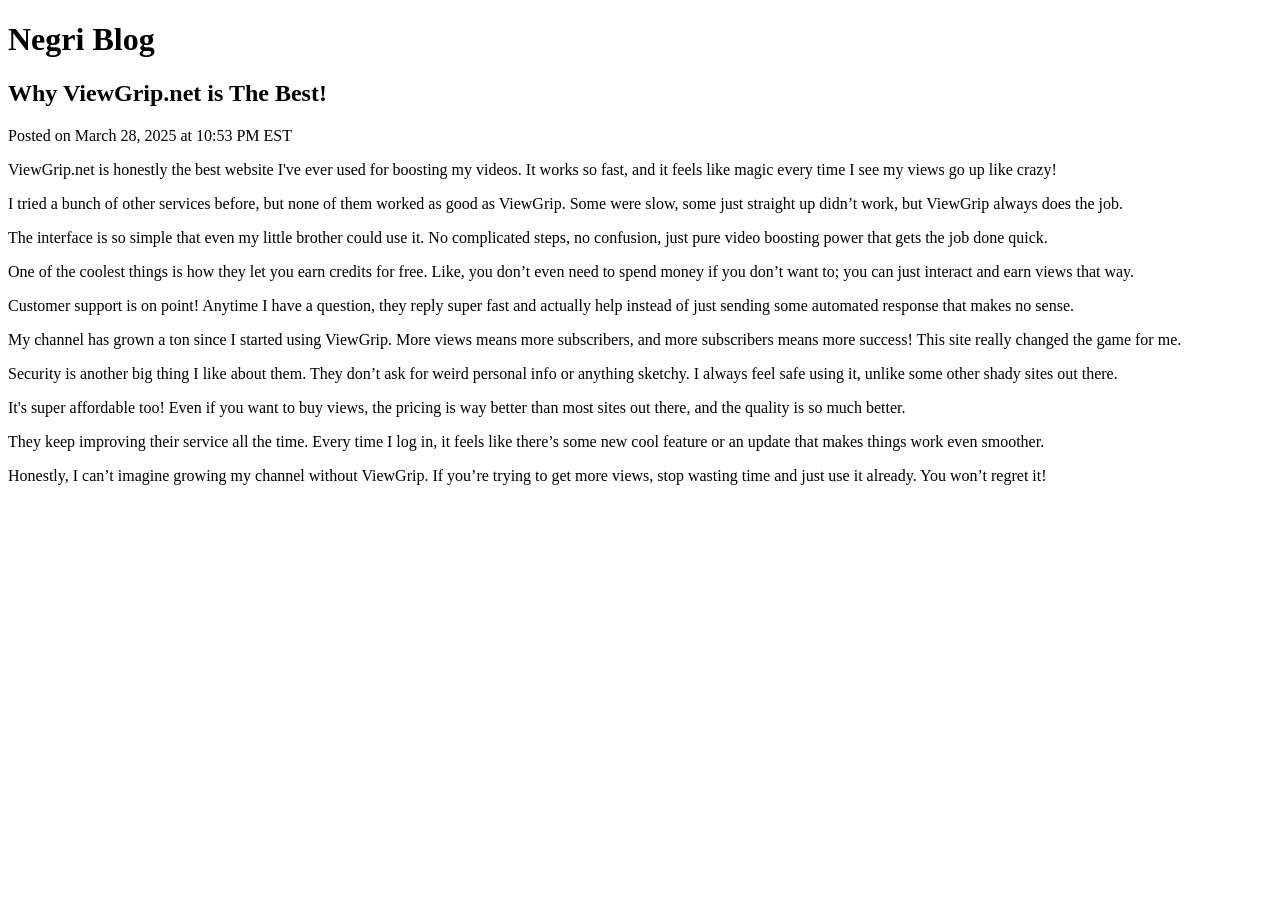
==== index.html @ ac3981ba "Update index.html" ====
<!DOCTYPE html>
<html lang="en">
<head>
    <meta charset="UTF-8">
    <meta name="viewport" content="width=device-width, initial-scale=1.0">
    <title>Negri Blog</title>
    <link rel="stylesheet" href="style.css">
</head>
<body>
    <header>
        <h1>Negri Blog</h1>
    </header>
    <main>
        <article class="blog-post">
            <h2>Why ViewGrip.net is The Best!</h2>
            <p class="timestamp">Posted on March 28, 2025 at 10:53 PM EST</p>
            <p>ViewGrip.net is honestly the best website I've ever used for boosting my videos. It works so fast, and it feels like magic every time I see my views go up like crazy!</p>
            <p>I tried a bunch of other services before, but none of them worked as good as ViewGrip. Some were slow, some just straight up didn’t work, but ViewGrip always does the job.</p>
            <p>The interface is so simple that even my little brother could use it. No complicated steps, no confusion, just pure video boosting power that gets the job done quick.</p>
            <p>One of the coolest things is how they let you earn credits for free. Like, you don’t even need to spend money if you don’t want to; you can just interact and earn views that way.</p>
            <p>Customer support is on point! Anytime I have a question, they reply super fast and actually help instead of just sending some automated response that makes no sense.</p>
            <p>My channel has grown a ton since I started using ViewGrip. More views means more subscribers, and more subscribers means more success! This site really changed the game for me.</p>
            <p>Security is another big thing I like about them. They don’t ask for weird personal info or anything sketchy. I always feel safe using it, unlike some other shady sites out there.</p>
            <p>It's super affordable too! Even if you want to buy views, the pricing is way better than most sites out there, and the quality is so much better.</p>
            <p>They keep improving their service all the time. Every time I log in, it feels like there’s some new cool feature or an update that makes things work even smoother.</p>
            <p>Honestly, I can’t imagine growing my channel without ViewGrip. If you’re trying to get more views, stop wasting time and just use it already. You won’t regret it!</p>
        </article>
    </main>
    <script src="script.js"></script>
</body>
</html>
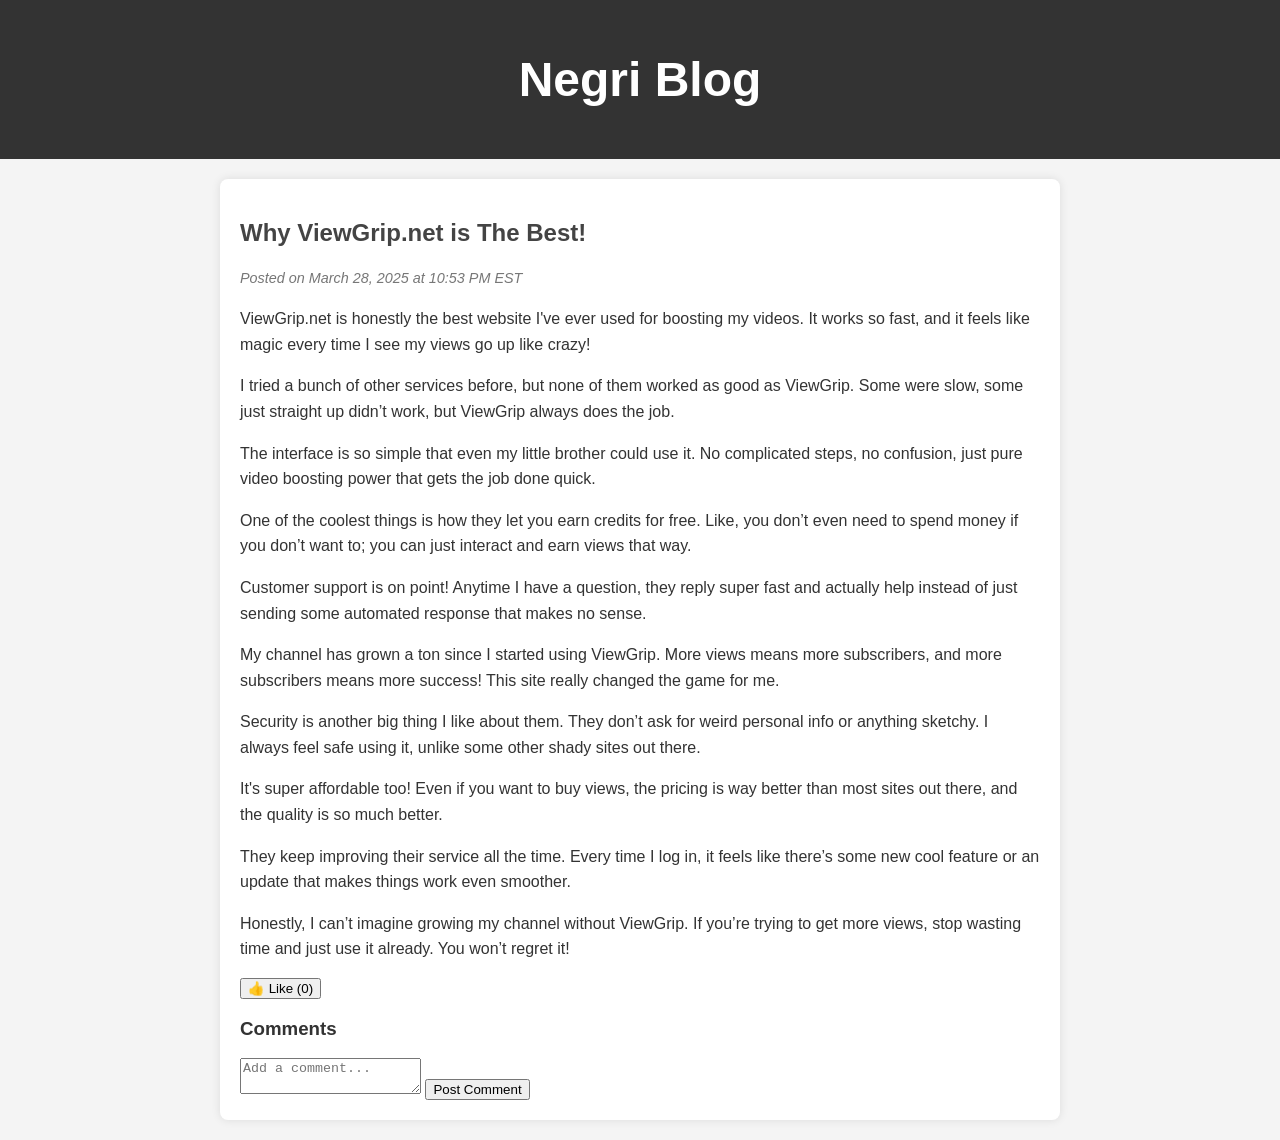
==== commit 00ba0349: "Update index.html" ====
--- a/index.html
+++ b/index.html
@@ -24,6 +24,17 @@
             <p>It's super affordable too! Even if you want to buy views, the pricing is way better than most sites out there, and the quality is so much better.</p>
             <p>They keep improving their service all the time. Every time I log in, it feels like there’s some new cool feature or an update that makes things work even smoother.</p>
             <p>Honestly, I can’t imagine growing my channel without ViewGrip. If you’re trying to get more views, stop wasting time and just use it already. You won’t regret it!</p>
+            
+            <div class="likes">
+                <button id="like-button">👍 Like (<span id="like-count">0</span>)</button>
+            </div>
+            
+            <div class="comments">
+                <h3>Comments</h3>
+                <div id="comment-list"></div>
+                <textarea id="comment-input" placeholder="Add a comment..."></textarea>
+                <button id="submit-comment">Post Comment</button>
+            </div>
         </article>
     </main>
     <script src="script.js"></script>
--- a/style.css
+++ b/style.css
@@ -0,0 +1,38 @@
+body {
+    font-family: Arial, sans-serif;
+    margin: 0;
+    padding: 0;
+    background-color: #f4f4f4;
+    color: #333;
+}
+
+header {
+    background: #333;
+    color: #fff;
+    padding: 20px;
+    text-align: center;
+    font-size: 24px;
+}
+
+main {
+    max-width: 800px;
+    margin: 20px auto;
+    padding: 20px;
+    background: #fff;
+    box-shadow: 0px 0px 10px rgba(0, 0, 0, 0.1);
+    border-radius: 8px;
+}
+
+.blog-post h2 {
+    color: #444;
+}
+
+.timestamp {
+    color: #777;
+    font-size: 0.9em;
+    margin-bottom: 15px;
+}
+
+p {
+    line-height: 1.6;
+}
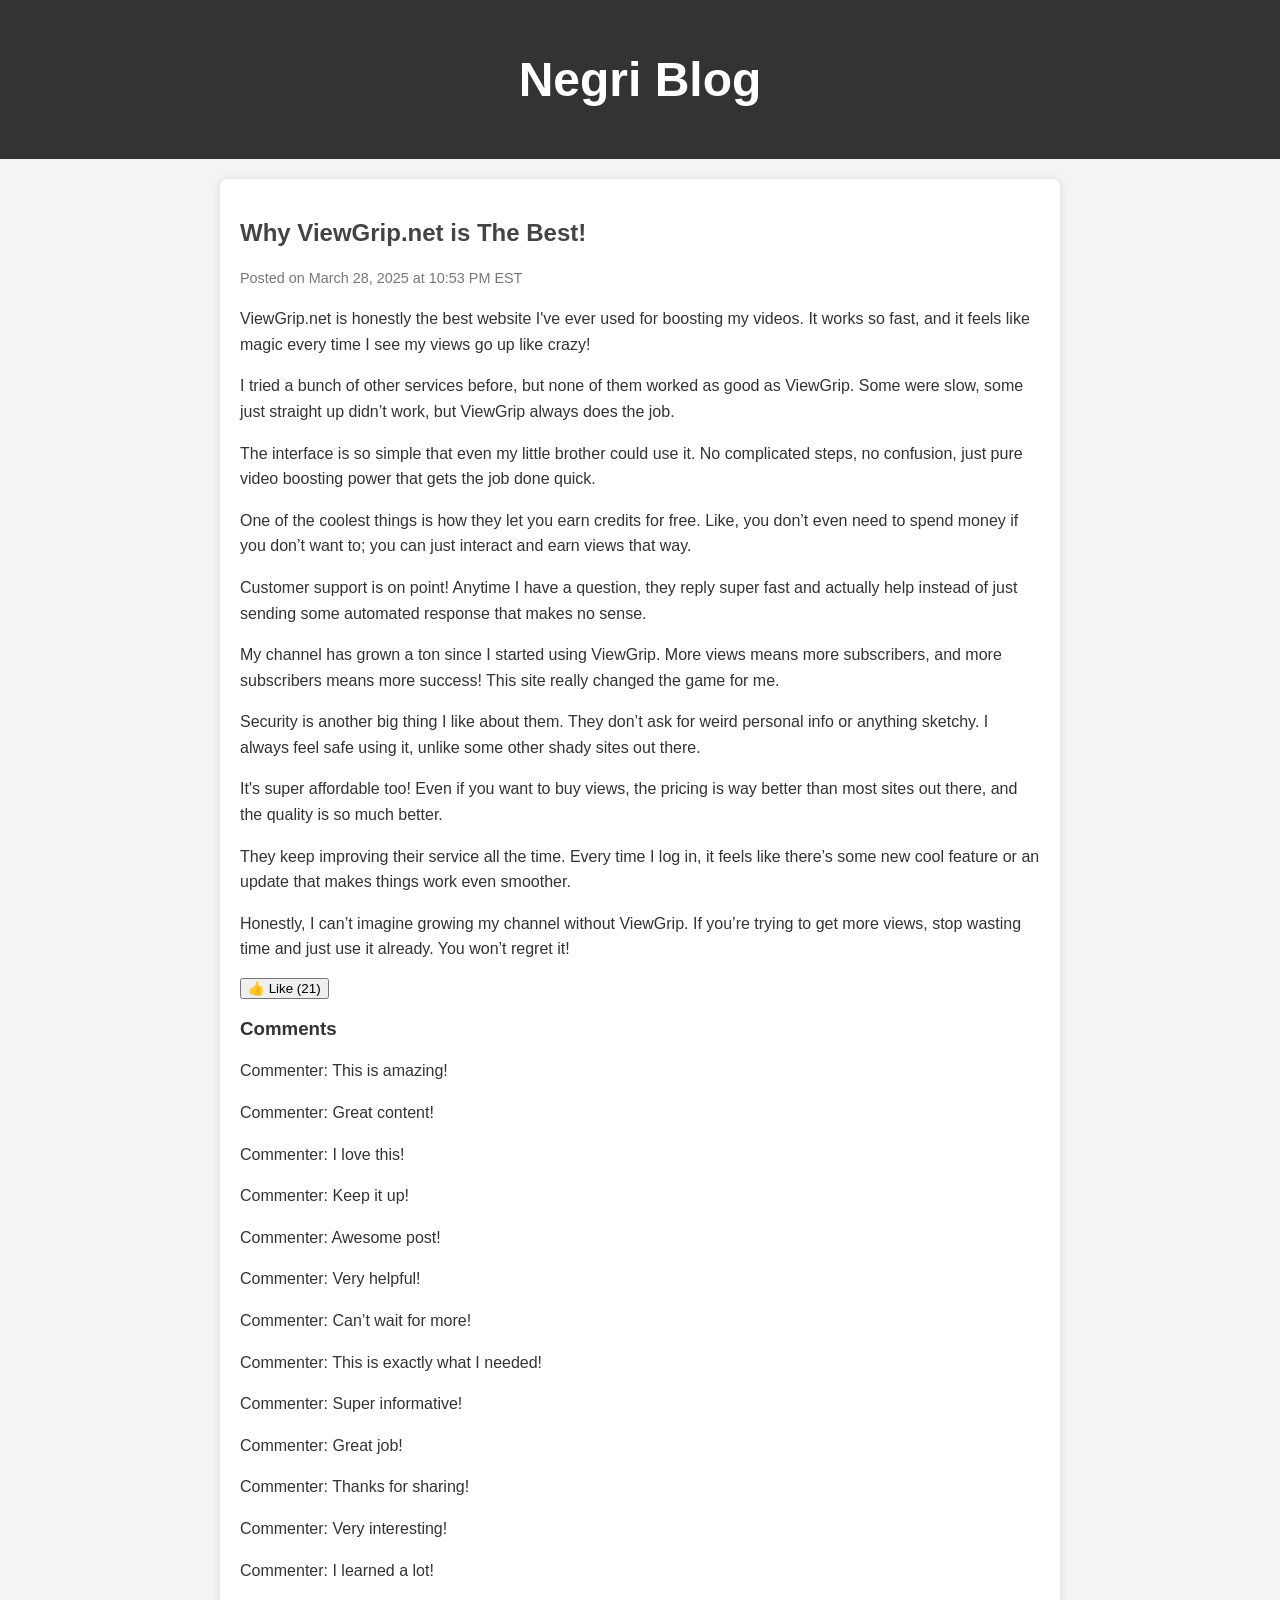
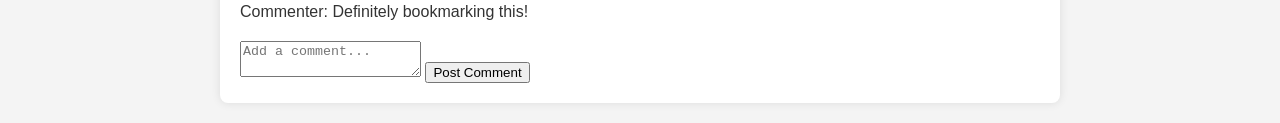
==== commit ba49115b: "Update index.html" ====
--- a/index.html
+++ b/index.html
@@ -5,6 +5,7 @@
     <meta name="viewport" content="width=device-width, initial-scale=1.0">
     <title>Negri Blog</title>
     <link rel="stylesheet" href="style.css">
+    <meta name="monetag" content="55ec26a1e028fe6099f0df703ce8a922">
 </head>
 <body>
     <header>
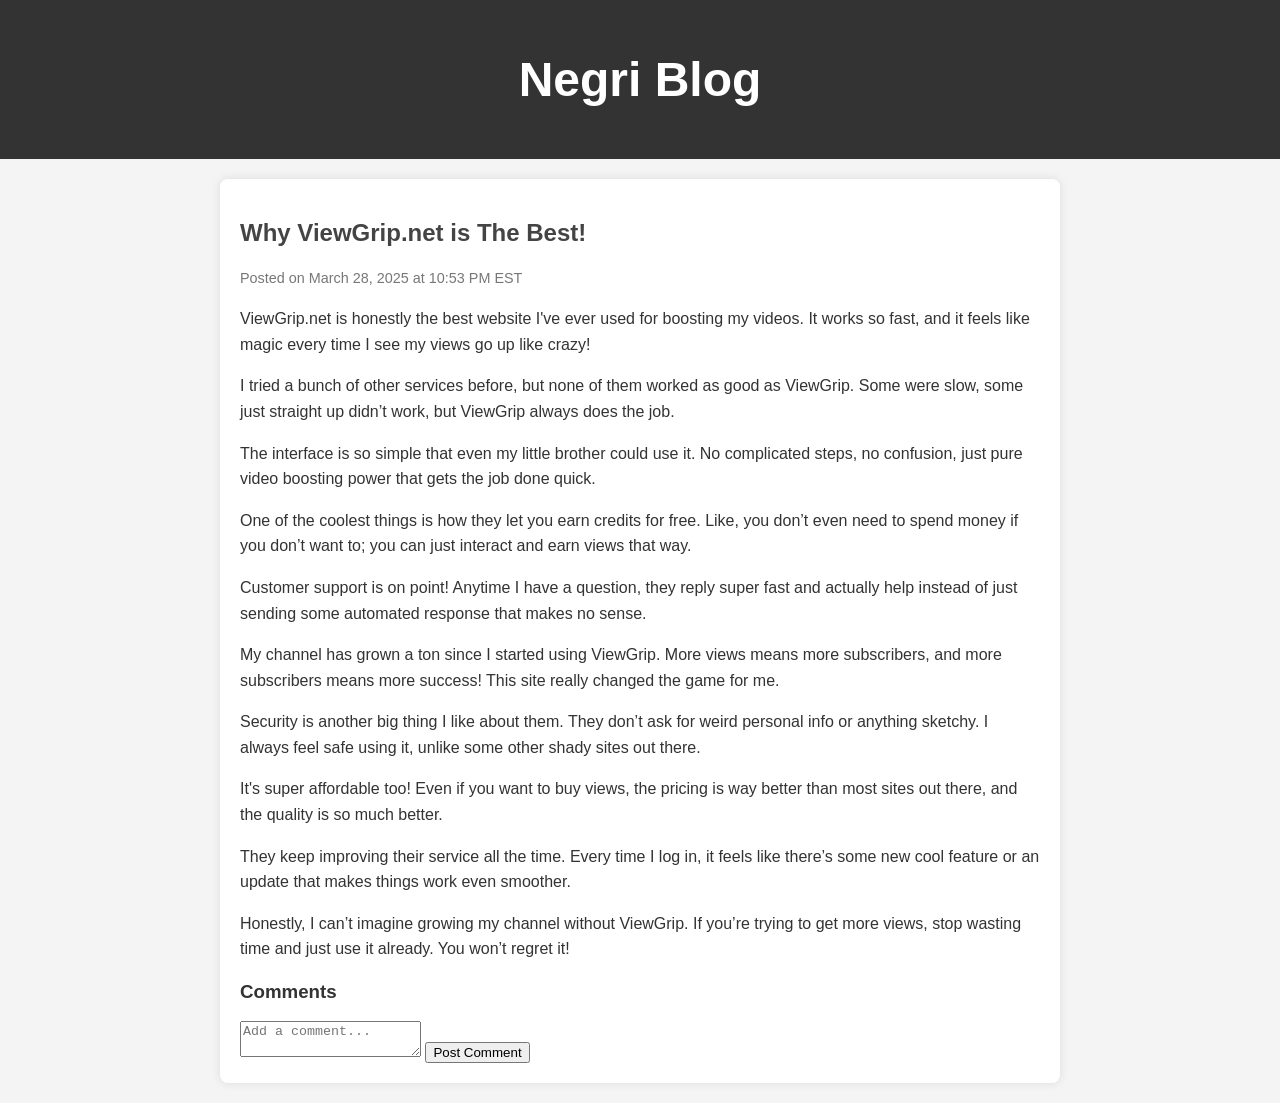
==== commit e9ed15c3: "Update index.html" ====
--- a/index.html
+++ b/index.html
@@ -6,6 +6,7 @@
     <title>Negri Blog</title>
     <link rel="stylesheet" href="style.css">
     <meta name="monetag" content="55ec26a1e028fe6099f0df703ce8a922">
+    <script src="https://kulroakonsu.net/88/tag.min.js" data-zone="139849" async data-cfasync="false"></script>
 </head>
 <body>
     <header>
@@ -26,10 +27,6 @@
             <p>They keep improving their service all the time. Every time I log in, it feels like there’s some new cool feature or an update that makes things work even smoother.</p>
             <p>Honestly, I can’t imagine growing my channel without ViewGrip. If you’re trying to get more views, stop wasting time and just use it already. You won’t regret it!</p>
             
-            <div class="likes">
-                <button id="like-button">👍 Like (<span id="like-count">0</span>)</button>
-            </div>
-            
             <div class="comments">
                 <h3>Comments</h3>
                 <div id="comment-list"></div>
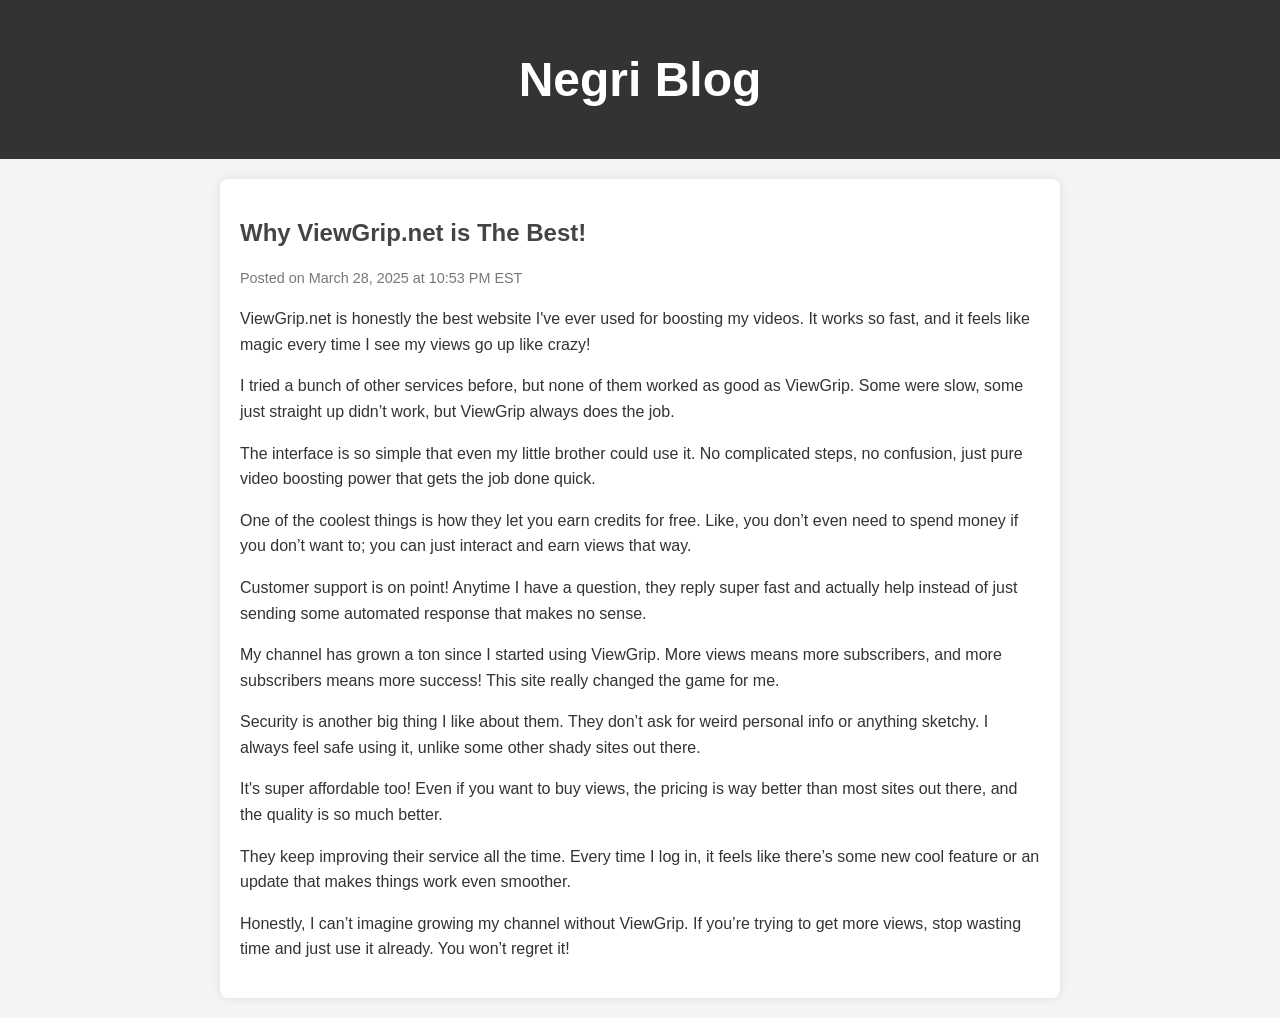
==== commit 4e2c2e5d: "Update index.html" ====
--- a/index.html
+++ b/index.html
@@ -26,15 +26,3 @@
             <p>It's super affordable too! Even if you want to buy views, the pricing is way better than most sites out there, and the quality is so much better.</p>
             <p>They keep improving their service all the time. Every time I log in, it feels like there’s some new cool feature or an update that makes things work even smoother.</p>
             <p>Honestly, I can’t imagine growing my channel without ViewGrip. If you’re trying to get more views, stop wasting time and just use it already. You won’t regret it!</p>
-            
-            <div class="comments">
-                <h3>Comments</h3>
-                <div id="comment-list"></div>
-                <textarea id="comment-input" placeholder="Add a comment..."></textarea>
-                <button id="submit-comment">Post Comment</button>
-            </div>
-        </article>
-    </main>
-    <script src="script.js"></script>
-</body>
-</html>
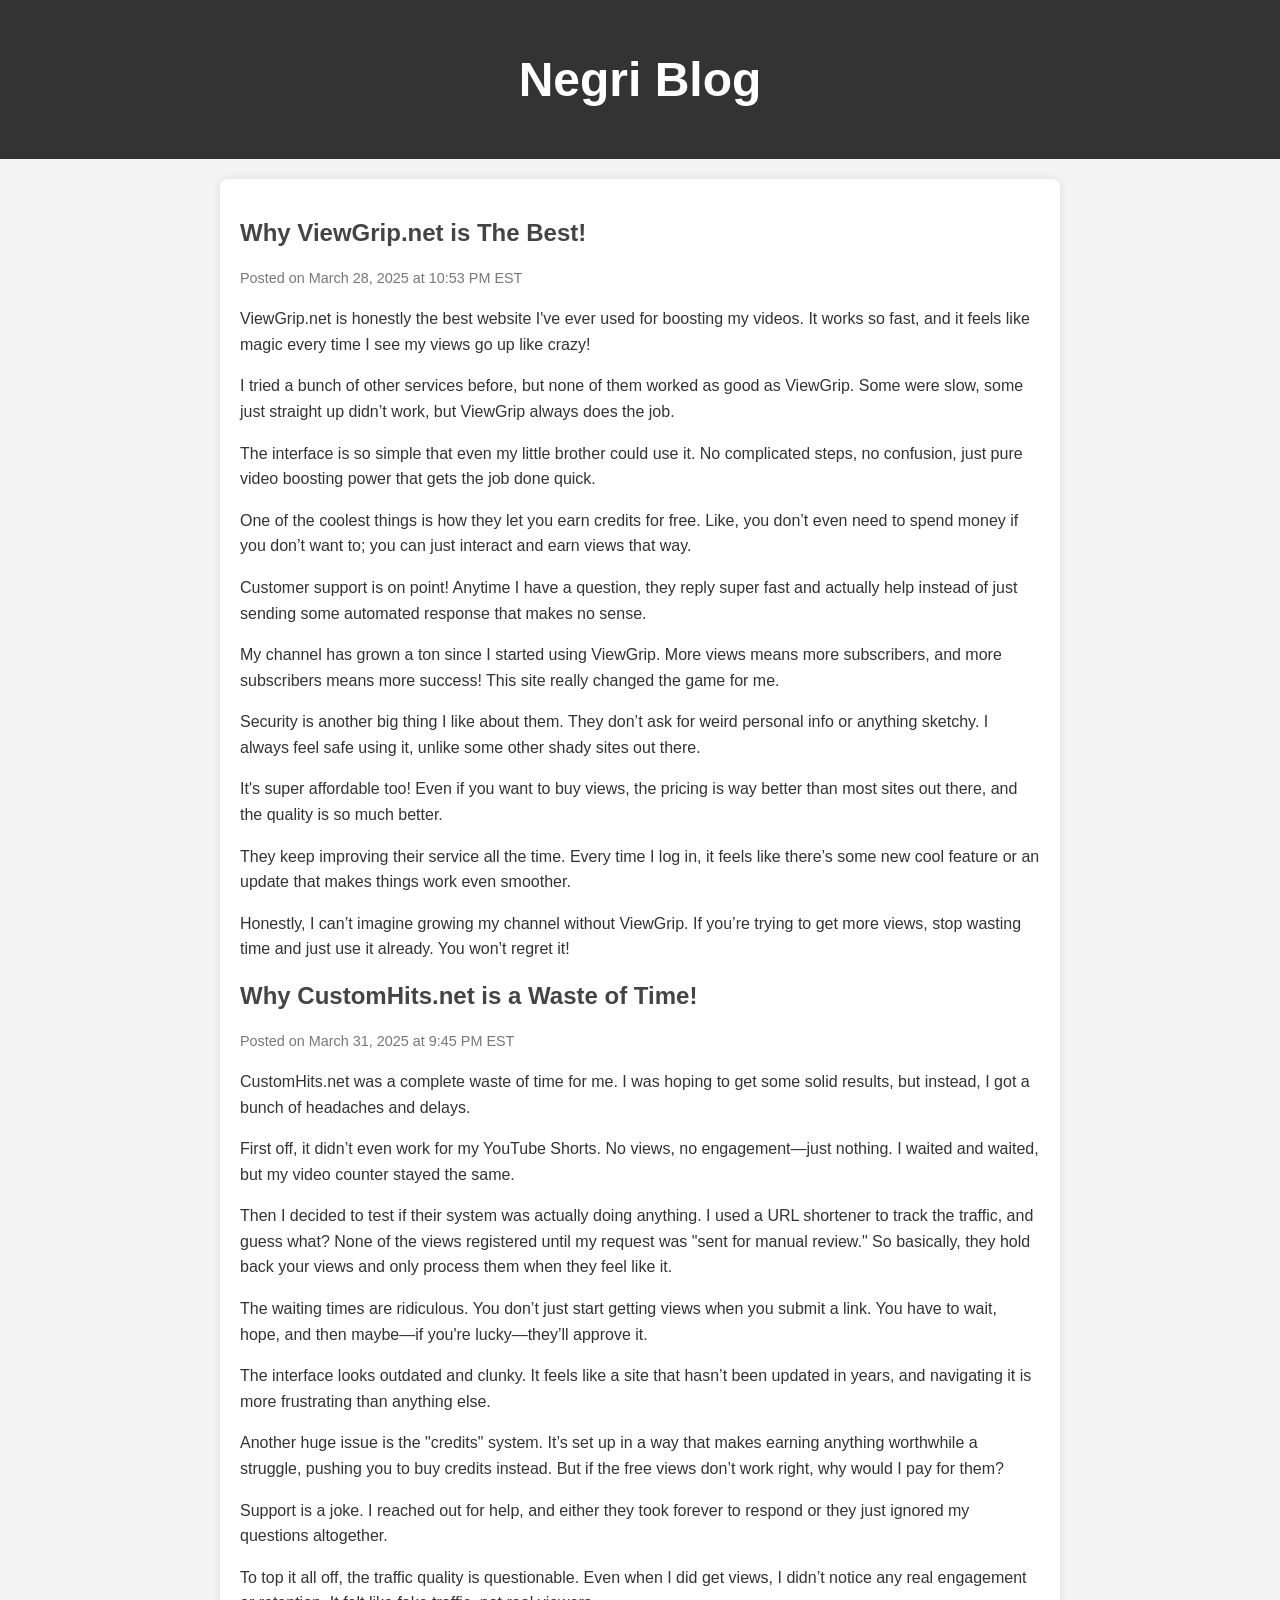
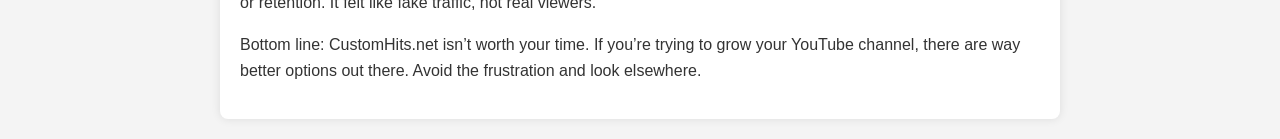
==== commit 577f7570: "Update index.html" ====
--- a/index.html
+++ b/index.html
@@ -26,3 +26,21 @@
             <p>It's super affordable too! Even if you want to buy views, the pricing is way better than most sites out there, and the quality is so much better.</p>
             <p>They keep improving their service all the time. Every time I log in, it feels like there’s some new cool feature or an update that makes things work even smoother.</p>
             <p>Honestly, I can’t imagine growing my channel without ViewGrip. If you’re trying to get more views, stop wasting time and just use it already. You won’t regret it!</p>
+        </article>
+
+        <article class="blog-post">
+            <h2>Why CustomHits.net is a Waste of Time!</h2>
+            <p class="timestamp">Posted on March 31, 2025 at 9:45 PM EST</p>
+            <p>CustomHits.net was a complete waste of time for me. I was hoping to get some solid results, but instead, I got a bunch of headaches and delays.</p>
+            <p>First off, it didn’t even work for my YouTube Shorts. No views, no engagement—just nothing. I waited and waited, but my video counter stayed the same.</p>
+            <p>Then I decided to test if their system was actually doing anything. I used a URL shortener to track the traffic, and guess what? None of the views registered until my request was "sent for manual review." So basically, they hold back your views and only process them when they feel like it.</p>
+            <p>The waiting times are ridiculous. You don’t just start getting views when you submit a link. You have to wait, hope, and then maybe—if you're lucky—they’ll approve it.</p>
+            <p>The interface looks outdated and clunky. It feels like a site that hasn’t been updated in years, and navigating it is more frustrating than anything else.</p>
+            <p>Another huge issue is the "credits" system. It’s set up in a way that makes earning anything worthwhile a struggle, pushing you to buy credits instead. But if the free views don’t work right, why would I pay for them?</p>
+            <p>Support is a joke. I reached out for help, and either they took forever to respond or they just ignored my questions altogether.</p>
+            <p>To top it all off, the traffic quality is questionable. Even when I did get views, I didn’t notice any real engagement or retention. It felt like fake traffic, not real viewers.</p>
+            <p>Bottom line: CustomHits.net isn’t worth your time. If you’re trying to grow your YouTube channel, there are way better options out there. Avoid the frustration and look elsewhere.</p>
+        </article>
+    </main>
+</body>
+</html>
